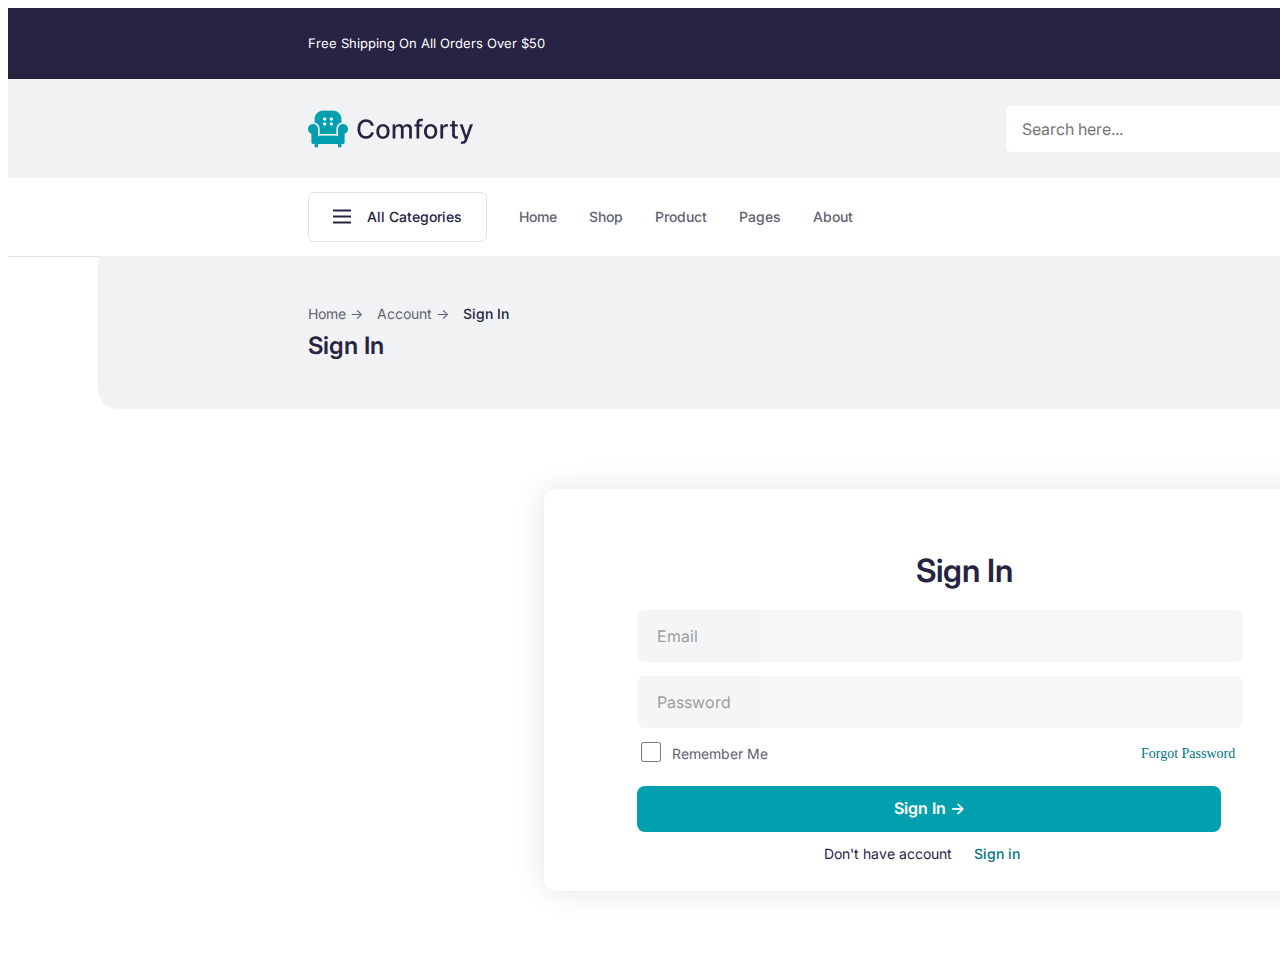
==== signup.html @ 2d35538c "final" ====
<!DOCTYPE html>
<html lang="en">
<head>
    <meta charset="UTF-8">
    <meta http-equiv="X-UA-Compatible" content="IE=edge">
    <meta name="viewport" content="width=device-width, initial-scale=1.0">
    <title>Document</title>
    <link rel="stylesheet" href="./signup.css">
    <style>
        @import url('https://fonts.googleapis.com/css2?family=Inter:wght@100;200;300;400;500;600;700;800;900&display=swap');
    </style>
</head>
<body>
    <header>
        <div class="top-header">
            <p>Free shipping on all orders over $50</p>
            <div>
                <p class="eng">Eng</p>
                <p class="faq eng">Faqs</p>
                <p class="need eng">Need Help</p>
            </div>
        </div>
        <div class="navigation">
            <img src="./imgs/Logo (4).png" alt="" class="logo">
            <input type="text" placeholder="Search here...">
            <div>
                <div class="cart">
                    <img src="./imgs/cart.svg" alt="" class="cart-img" >
                    <p class="cart-word">Cart</p>
                    <span style="width: 20px; height: 20px; border-radius: 100%; background-color: #007580;padding: 2px;">2</span>
                </div>
                <div class="heart">
                    <img src="./imgs/heart.svg" alt="" class="heart-img">
                </div>
                <div class="user">
                    <img src="./imgs/user.svg" alt="">
                </div>
            </div>
        </div>
        <div class="navbar">
            <div>
                <div>
                    <img src="./imgs/Menu.png" alt="" class="menu">
                    <span>All Categories</span>
                </div>
                <div>
                    <a href="#">Home</a>
                    <a href="#">Shop</a>
                    <a href="#">Product</a>
                    <a href="#">Pages</a>
                    <a href="#">About</a>
                </div>
            </div>
            <div>
                <span>Contact</span>
                <span>(808) 555-0111</span>
            </div>
        </div>
        <div class="body">
            <div>
                <a href="#" class="home">Home &rarr;</a>
                <a href="#" class="acc home">Account &rarr;</a>
                <a href="#" class="sign">Sign In</a>
            </div>
            <div>
                <a href="#" class="signin">Sign In</a>
            </div>
        </div>
        <div class="inputs">
            <p class="sign">Sign In</p>
            <input type="text" placeholder="Email" class="email">
            <input type="password" placeholder="Password" class="password">
            <input type="checkbox" class="check">
            <span>Remember Me</span>
            <span class="span2">Forgot Password</span>
            <button type="submit">Sign In &rarr;</button>
            <a href="#" class="acc">Don't have account</a>
            <a href="#" class="in">Sign in</a>
        </div>
    </header>
</body>
</html>
---- signup.css ----
body {
  width: 1920px;
}
body .top-header {
  display: flex;
  width: 1920px;
  padding: 14px 300px;
  justify-content: space-between;
  align-items: center;
  background: var(--gray-scales-black, #272343);
}
body .top-header p:first-child {
  color: var(--gray-scales-white, #FFF);
  font-family: Inter;
  font-size: 13px;
  font-style: normal;
  font-weight: 400;
  line-height: 110%; /* 14.3px */
  text-transform: capitalize;
}
body .top-header div {
  display: flex;
  align-items: flex-start;
  gap: 24px;
}
body .top-header div .eng {
  color: var(--gray-scales-white, #FFF);
  font-family: Inter;
  font-size: 13px;
  font-style: normal;
  font-weight: 400;
  line-height: 130%; /* 16.9px */
}
body .navigation {
  display: flex;
  width: 1920px;
  padding: 20px 300px;
  justify-content: space-between;
  align-items: center;
  background: var(--gray-scales-off-white, #F0F2F3);
}
body .navigation .logo {
  display: flex;
  align-items: center;
  gap: 8px;
  margin-left: 0px;
}
body .navigation input {
  width: 413px;
  height: 44px;
  color: var(--gray-scales-gray, #9A9CAA);
  font-family: Inter;
  font-size: 16px;
  font-style: normal;
  font-weight: 400;
  line-height: 120%;
  padding-left: 16px;
  border-radius: 5px;
  background: var(--gray-scales-white, #FFF);
  border: none;
}
body .navigation div {
  display: flex;
  align-items: flex-start;
  gap: 12px;
}
body .navigation div .cart {
  display: flex;
  padding: 11px 16px;
  justify-content: center;
  align-items: center;
  gap: 12px;
  border-radius: 8px;
  background: var(--gray-scales-white, #FFF);
}
body .navigation div .cart .cart-word {
  color: var(--gray-scales-black, #272343);
  text-align: center;
  font-family: Inter;
  font-size: 12px;
  font-style: normal;
  font-weight: 500;
  line-height: 110%; /* 13.2px */
  text-transform: capitalize;
}
body .navigation div .cart span {
  fill: var(--accents-dark-accents, #007580);
  color: var(--gray-scales-white, #FFF);
  text-align: center;
  font-family: Inter;
  font-size: 10px;
  font-style: normal;
  font-weight: 500;
  line-height: 100%; /* 10px */
  text-transform: capitalize;
}
body .navigation div .heart {
  width: 54px;
  height: 54px;
  border-radius: 8px;
  background: var(--gray-scales-white, #FFF);
}
body .navigation div .heart .heart-img {
  padding: 11px;
  width: 43px;
}
body .navigation div .user {
  width: 54px;
  height: 54px;
  border-radius: 8px;
  background: var(--gray-scales-white, #FFF);
}
body .navigation div .user img {
  padding: 11px;
  width: 43px;
}
body .navbar {
  display: flex;
  width: 1920px;
  padding: 14px 300px;
  justify-content: space-between;
  align-items: center;
  background: var(--gray-scales-white, #FFF);
  box-shadow: 0px 1px 0px 0px #E1E3E5;
}
body .navbar div:first-child {
  display: flex;
  gap: 32px;
}
body .navbar div:first-child div:first-child {
  display: flex;
  padding: 16px 24px;
  justify-content: center;
  align-items: center;
  gap: 16px;
  border-radius: 6px;
  border: 1px solid var(--gray-scales-off-white, #E1E3E5);
  background: var(--gray-scales-white, #FFF);
}
body .navbar div:first-child div:first-child span {
  color: var(--gray-scales-black, #272343);
  font-family: Inter;
  font-size: 14px;
  font-style: normal;
  font-weight: 500;
  line-height: 110%; /* 15.4px */
  text-transform: capitalize;
}
body .navbar div:first-child div:last-child {
  display: flex;
  align-items: center;
  gap: 32px;
}
body .navbar div:first-child div:last-child a {
  color: var(--gray-scales-dark-gray, #636270);
  /* Nav_links */
  font-family: Inter;
  font-size: 14px;
  font-style: normal;
  font-weight: 500;
  line-height: 110%; /* 15.4px */
  text-transform: capitalize;
  text-decoration: none;
}
body .navbar div:first-child div:last-child a:hover {
  color: var(--accents-dark-accents, #007580);
}
body .navbar div:first-child span {
  color: var(--gray-scales-dark-gray, #636270);
  font-family: Inter;
  font-size: 14px;
  font-style: normal;
  font-weight: 400;
  line-height: 110%; /* 15.4px */
  text-transform: capitalize;
}
body .navbar div:last-child {
  display: flex;
  align-items: flex-start;
  gap: 8px;
}
body .navbar div:last-child span {
  color: var(--gray-scales-black, #272343);
  font-family: Inter;
  font-size: 14px;
  font-style: normal;
  font-weight: 500;
  line-height: 110%; /* 15.4px */
  text-transform: capitalize;
}
body .body {
  display: inline-flex;
  padding: 50px 210px;
  flex-direction: column;
  gap: 12px;
  border-radius: 0px 0px 20px 20px;
  margin: 0 90px;
  background: var(--gray-scales-off-white, #F0F2F3);
  position: relative;
}
body .body div {
  display: flex;
  gap: 14px;
}
body .body div .home {
  color: var(--gray-scales-dark-gray, #636270);
  text-align: center;
  font-family: Inter;
  font-size: 14px;
  font-style: normal;
  font-weight: 400;
  line-height: 110%; /* 15.4px */
  text-transform: capitalize;
  text-decoration: none;
}
body .body div .sign {
  color: var(--gray-scales-black, #272343);
  text-align: center;
  font-family: Inter;
  font-size: 14px;
  font-style: normal;
  font-weight: 500;
  line-height: 110%; /* 15.4px */
  text-transform: capitalize;
  text-decoration: none;
}
body .body div:last-child {
  width: 1820px;
}
body .body div:last-child a {
  color: var(--gray-scales-black, #272343);
  font-family: Inter;
  font-size: 24px;
  font-style: normal;
  font-weight: 600;
  line-height: 110%; /* 26.4px */
  text-transform: capitalize;
  text-decoration: none;
}
body .inputs {
  width: 848px;
  height: 402px;
  flex-shrink: 0;
  border-radius: 12px;
  background: var(--gray-scales-white, #FFF);
  box-shadow: 0px 0px 30px 0px rgba(39, 35, 67, 0.12);
  margin: 80px auto;
  position: relative;
}
body .inputs .sign {
  color: var(--gray-scales-black, #272343);
  text-align: center;
  /* Section Heading */
  font-family: Inter;
  font-size: 32px;
  font-style: normal;
  font-weight: 600;
  line-height: 110%; /* 35.2px */
  text-transform: capitalize;
  position: absolute;
  top: 32px;
  left: 372px;
}
body .inputs .email {
  width: 584px;
  height: 50px;
  flex-shrink: 0;
  border-radius: 8px;
  opacity: 0.7;
  background: var(--gray-scales-off-white, #F0F2F3);
  color: var(--gray-scales-gray, #9A9CAA);
  font-family: Inter;
  font-size: 16px;
  font-style: normal;
  font-weight: 400;
  line-height: 100%; /* 16px */
  padding-left: 20px;
  border: none;
  position: absolute;
  top: 121px;
  left: 93px;
}
body .inputs .password {
  width: 584px;
  height: 50px;
  flex-shrink: 0;
  border-radius: 8px;
  opacity: 0.7;
  background: var(--gray-scales-off-white, #F0F2F3);
  color: var(--gray-scales-gray, #9A9CAA);
  font-family: Inter;
  font-size: 16px;
  font-style: normal;
  font-weight: 400;
  line-height: 100%; /* 16px */
  padding-left: 20px;
  border: none;
  position: absolute;
  top: 187px;
  left: 93px;
}
body .inputs .check {
  width: 20px;
  height: 20px;
  position: absolute;
  top: 250px;
  left: 93px;
}
body .inputs span {
  color: var(--gray-scales-dark-gray, #636270);
  font-family: Inter;
  font-size: 14px;
  font-style: normal;
  font-weight: 400;
  line-height: 110%; /* 15.4px */
  text-transform: capitalize;
  position: absolute;
  top: 257px;
  left: 128px;
}
body .inputs .span2 {
  color: var(--accents-dark-accents, #007580);
  text-align: right;
  font-family: DM Sans;
  font-size: 14px;
  font-style: normal;
  font-weight: 500;
  line-height: 110%; /* 15.4px */
  text-transform: capitalize;
  position: absolute;
  top: 257px;
  left: 597px;
}
body .inputs button {
  display: flex;
  width: 584px;
  padding: 14px 24px;
  justify-content: center;
  align-items: center;
  gap: 12px;
  border-radius: 8px;
  background: var(--accents-accents, #029FAE);
  color: var(--gray-scales-white, #FFF);
  text-align: center;
  font-family: Inter;
  font-size: 16px;
  font-style: normal;
  font-weight: 600;
  line-height: 110%; /* 17.6px */
  text-transform: capitalize;
  position: absolute;
  top: 297px;
  left: 93px;
  border: none;
}
body .inputs .acc {
  color: var(--gray-scales-black, #272343);
  text-align: center;
  font-family: Inter;
  font-size: 14px;
  font-style: normal;
  font-weight: 400;
  line-height: 110%; /* 15.4px */
  position: absolute;
  text-decoration: none;
  top: 357px;
  left: 280px;
}
body .inputs .in {
  color: var(--accents-dark-accents, #007580);
  text-align: center;
  font-family: Inter;
  font-size: 14px;
  font-style: normal;
  font-weight: 500;
  line-height: 110%; /* 15.4px */
  text-decoration: none;
  position: absolute;
  top: 357px;
  left: 430px;
}/*# sourceMappingURL=signup.css.map */
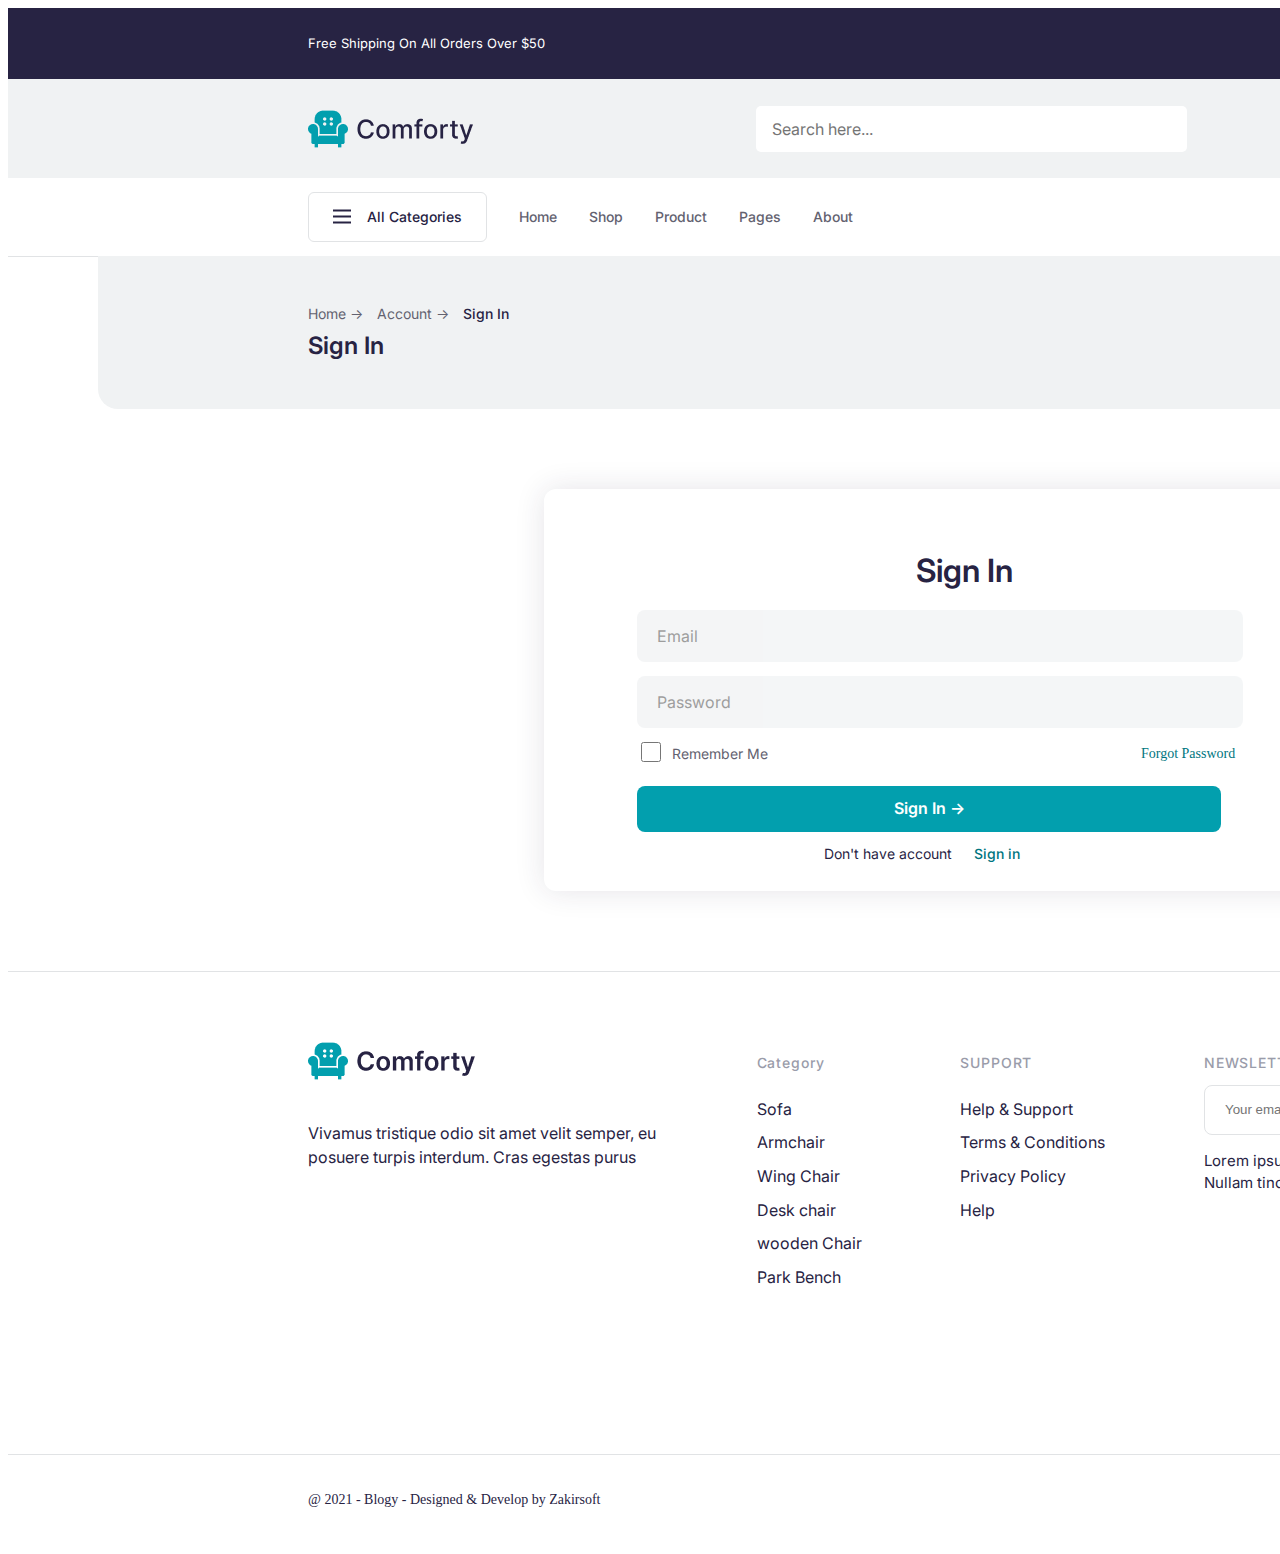
==== commit a3d4cf30: "figma fixed" ====
--- a/signup.html
+++ b/signup.html
@@ -78,5 +78,53 @@
             <a href="#" class="in">Sign in</a>
         </div>
     </header>
+    <footer>
+        <div class="rectangle">
+            <div class="footer_chairy">
+                <img src="imgs/Logo (1).png" alt="">
+                <p>Vivamus tristique odio sit amet velit semper, eu posuere turpis interdum.
+                    Cras egestas purus </p>
+                <div class="footer_icons">
+                    <i class="fa-brands fa-facebook"></i>
+                    <i class="fa-brands fa-twitter"></i>
+                    <i class="fa-brands fa-instagram"></i>
+                    <i class="fa-brands fa-pinterest"></i>
+                    <i class="fa-brands fa-youtube"></i>
+                </div>
+            </div>
+
+            <div class="footer_frames">
+                <h3>Category</h3>
+                <p>Sofa</p>
+                <p>Armchair</p>
+                <p>Wing Chair</p>
+                <p>Desk chair</p>
+                <p>wooden Chair</p>
+                <p>Park Bench</p>
+            </div>
+
+            <div class="footer_frames">
+                <h3>SUPPORT</h3>
+                <p>Help & Support</p>
+                <p>Terms & Conditions</p>
+                <p>Privacy Policy</p>
+                <p>Help</p>
+            </div>
+
+            <div class="newsletter">
+                <h3>NEWSLETTER</h3>
+                <div class="mail">
+                    <input type="text" placeholder="Your email">
+                    <button>Subscribe</button>
+                </div>
+                <p>Lorem ipsum dolor sit amet, consectetur adipiscing elit. Nullam tincidunt erat enim.</p>
+            </div>
+        </div>
+
+        <div class="footer-bottom">
+            <p>@ 2021 - Blogy - Designed & Develop by Zakirsoft</p>
+            <img src="imgs/Logos (1).png" alt="">
+        </div>
+    </footer>
 </body>
 </html>--- a/signup.css
+++ b/signup.css
@@ -3,7 +3,7 @@
 }
 body .top-header {
   display: flex;
-  width: 1920px;
+  width: 1420px;
   padding: 14px 300px;
   justify-content: space-between;
   align-items: center;
@@ -33,7 +33,7 @@
 }
 body .navigation {
   display: flex;
-  width: 1920px;
+  width: 1420px;
   padding: 20px 300px;
   justify-content: space-between;
   align-items: center;
@@ -116,7 +116,7 @@
 }
 body .navbar {
   display: flex;
-  width: 1920px;
+  width: 1420px;
   padding: 14px 300px;
   justify-content: space-between;
   align-items: center;
@@ -225,7 +225,7 @@
   text-decoration: none;
 }
 body .body div:last-child {
-  width: 1820px;
+  width: 1320px;
 }
 body .body div:last-child a {
   color: var(--gray-scales-black, #272343);
@@ -378,4 +378,142 @@
   position: absolute;
   top: 357px;
   left: 430px;
+}
+body .footer {
+  width: 1920px;
+}
+body footer .rectangle {
+  padding: 70px 300px;
+  padding-right: 300px;
+  width: 1320px;
+  height: 343px;
+  flex-shrink: 0;
+  background: var(--gray-scales-white, #FFF);
+  box-shadow: 0px 1px 0px 0px #E1E3E5 inset;
+  display: flex;
+  justify-content: space-between;
+}
+body .footer_chairy {
+  display: inline-flex;
+  flex-direction: column;
+  align-items: flex-start;
+  gap: 24px;
+}
+body .footer_chairy p {
+  width: 350px;
+  color: var(--gray-scales-black, #272343);
+  font-family: Inter;
+  font-size: 16px;
+  font-style: normal;
+  font-weight: 400;
+  line-height: 24px; /* 150% */
+}
+body .footer_icons {
+  display: flex;
+  align-items: flex-start;
+  gap: 4px;
+}
+body .footer_icons i {
+  font-size: 30px;
+  margin-right: 4px;
+}
+body .footer_frames {
+  display: inline-flex;
+  flex-direction: column;
+  align-items: flex-start;
+}
+body .footer_frames h3 {
+  color: var(--gray-scales-gray, #9A9CAA);
+  font-family: Inter;
+  font-size: 14px;
+  font-style: normal;
+  font-weight: 500;
+  line-height: 110%; /* 15.4px */
+  letter-spacing: 0.84px;
+}
+body .footer_frames p {
+  color: var(--gray-scales-black, #272343);
+  font-family: Inter;
+  font-size: 16px;
+  font-style: normal;
+  font-weight: 400;
+  line-height: 110%; /* 17.6px */
+  cursor: pointer;
+  margin-bottom: 0px;
+}
+body .footer_frames p:hover {
+  color: var(--accents-dark-accents, #007580);
+  border-bottom: 1px solid #007580;
+}
+body .newsletter {
+  width: 424px;
+  height: 142px;
+  flex-shrink: 0;
+}
+body .newsletter h3 {
+  color: var(--gray-scales-gray, #9A9CAA);
+  font-family: Inter;
+  font-size: 14px;
+  font-style: normal;
+  font-weight: 500;
+  line-height: 110%; /* 15.4px */
+  letter-spacing: 0.84px;
+  text-transform: uppercase;
+}
+body .mail input {
+  padding-left: 20px;
+  width: 285px;
+  height: 46px;
+  flex-shrink: 0;
+  border-radius: 8px;
+  border: 1px solid var(--gray-scales-off-white, #E1E3E5);
+  background: var(--gray-scales-white, #FFF);
+}
+body .mail button {
+  display: inline-flex;
+  padding: 14px 24px;
+  justify-content: center;
+  align-items: center;
+  gap: 20px;
+  border-radius: 8px;
+  background: var(--accents-accents, #029FAE);
+  border: none;
+  color: white;
+}
+body .newsletter p {
+  width: 424px;
+  color: var(--gray-scales-black, #272343);
+  font-family: Inter;
+  font-size: 15px;
+  font-style: normal;
+  font-weight: 400;
+  line-height: 150%; /* 22.5px */
+}
+body .footer-bottom {
+  display: flex;
+  width: 1320px;
+  padding: 24px 300px;
+  justify-content: space-between;
+  align-items: center;
+  background: var(--gray-scales-white, #FFF);
+  box-shadow: 0px 1px 0px 0px #E1E3E5 inset;
+}
+body .footer-bottom p {
+  color: var(--gray-scales-gray, #9A9CAA);
+  font-family: Inter;
+  font-size: 14px;
+  font-style: normal;
+  font-weight: 400;
+  line-height: normal;
+  color: var(--gray-scales-black, #272343);
+  font-family: Poppins;
+  font-size: 14px;
+  font-style: normal;
+  font-weight: 400;
+  line-height: normal;
+}
+body .footer-bottom img {
+  width: 227px;
+  height: 27px;
+  flex-shrink: 0;
 }/*# sourceMappingURL=signup.css.map */